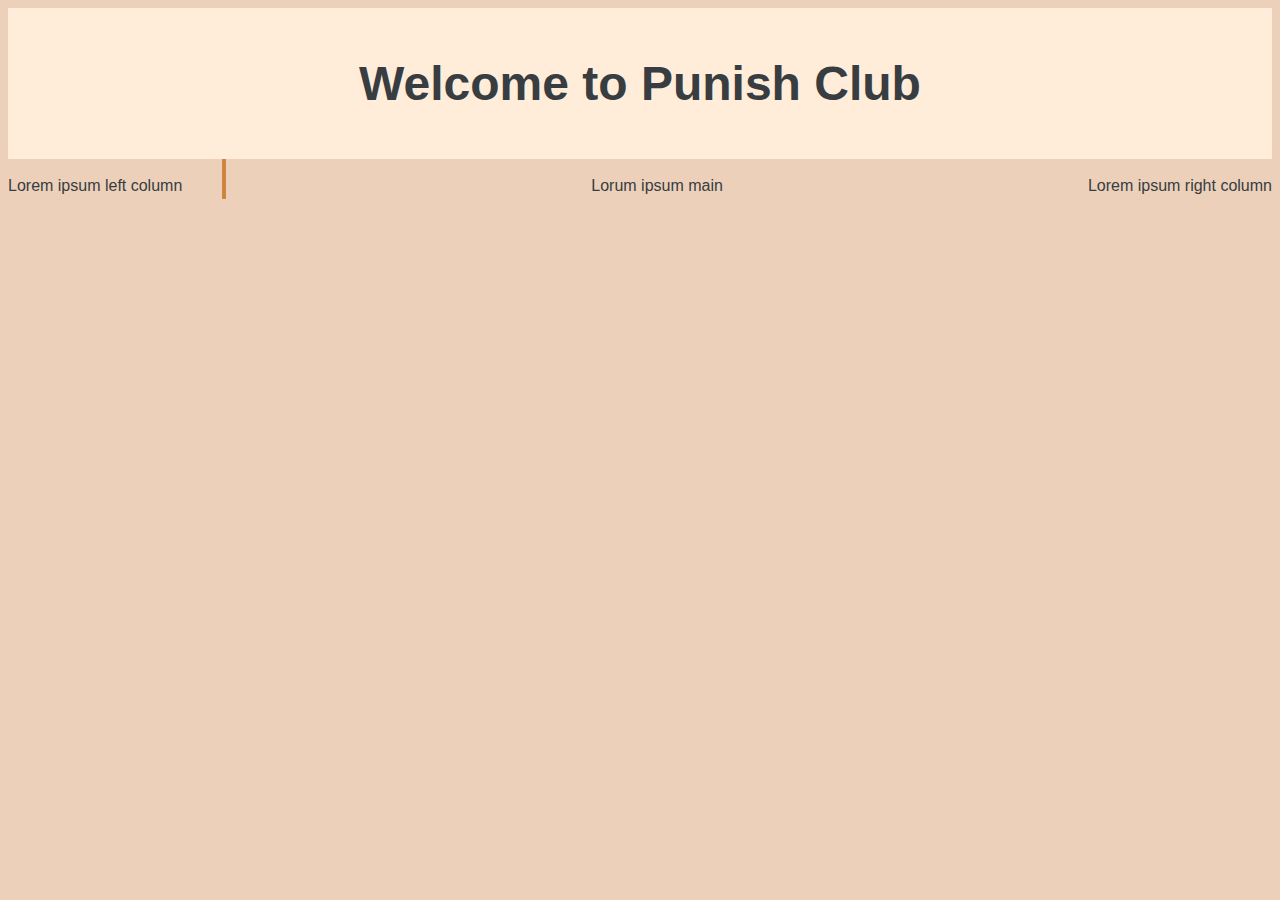
==== index.html @ 703b6fa6 "add html boilerplate and broken css. basic heading and column structure." ====
<!DOCTYPE html>
<html lang="en">

<head>
    <link rel="stylesheet" href="style.css">
    <meta charset="UTF-8">
    <meta http-equiv="X-UA-Compatible" content="IE=edge">
    <meta name="viewport" content="width=device-width, initial-scale=1.0">
    <title>punish.club</title>
</head>

<body>
    <div id="header">
        <h1 class="center">
            Welcome to Punish Club
        </h1>
        <div class="spacer">
        </div>
    </div>
    <div class="content">
        <div class="column" id="leftcol">
            <br>
            Lorem ipsum left column
        </div>
        <div class="main">
            <br>
            Lorum ipsum main
        </div>
        <div class="column" id="rightcol">
            <br>
            Lorem ipsum right column
        </div>
    </div>
</body>

</html>
---- style.css ----
* {
    font-family: Arial, Helvetica, sans-serif;
    color: #373d41;
}
body {
    background-color: rgb(236, 208, 185);
}
h1 {
    font-size: xxx-large;
    text-align: center;
}

h3 {
    font-size: x-large;
    color: #99aaaa;
    text-align: center;
}

img {
    width: 100%;
    height: auto;
}

#header {
    display: flex;
    background-color:rgb(255, 236, 217);
    padding-top: 16px;
    padding-bottom: 16px;
    margin: 0px;
    justify-content: center;
}

.spacer {
    height: 12px;
}

.content {
    display: flex;
    justify-content: space-between;
    height: 16px;
}

#leftcol {
    flex-basis: 15;
    height: 40px;
    padding-right: 40px;
    border-right:peru solid 4px ;
}

#main {
    flex-basis: 70;
}
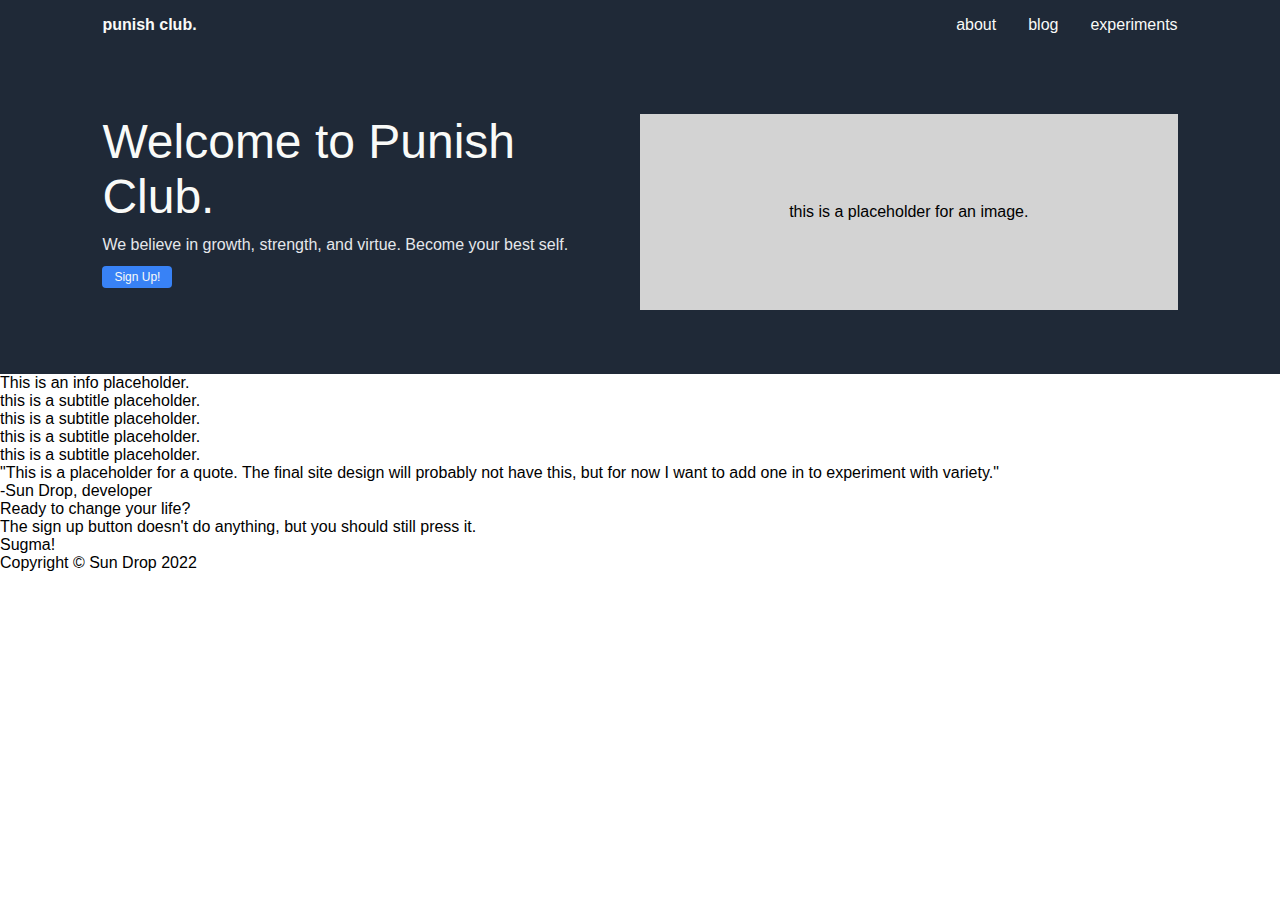
==== commit 8726cafd: "add index.html and style.css" ====
--- a/index.html
+++ b/index.html
@@ -6,30 +6,89 @@
     <meta charset="UTF-8">
     <meta http-equiv="X-UA-Compatible" content="IE=edge">
     <meta name="viewport" content="width=device-width, initial-scale=1.0">
-    <title>punish.club</title>
+    <title>Punish Club</title>
 </head>
 
 <body>
-    <div id="header">
-        <h1 class="center">
-            Welcome to Punish Club
-        </h1>
-        <div class="spacer">
+    <div class="header">
+        <div class="logo">
+            <a href="index.html">punish club.</a>
+        </div>
+        <ul class="header-links">
+            <li><a href="about.html">about</a></li>
+            <li><a href="./blog/blog.html">blog</a></li>
+            <li><a href="./experiments/experiments.html">experiments</a></li>
+        </ul>
+    </div>
+    <div class="grabber">
+        <div class="intro">
+            <div class="top">
+                Welcome to Punish Club.
+            </div>
+            <div class="sub">
+                We believe in growth, strength, and virtue. Become your best self.
+            </div>
+            <button class="signup">
+                Sign Up!
+            </button>
+        </div>
+        <div class="image">
+            this is a placeholder for an image.
         </div>
     </div>
-    <div class="content">
-        <div class="column" id="leftcol">
-            <br>
-            Lorem ipsum left column
+    <div class="info">
+        <div class="info-header">
+            This is an info placeholder.
         </div>
-        <div class="main">
-            <br>
-            Lorum ipsum main
+        <div class="info-pictures">
+            <div class="image-small">
+                <div class="sub">
+                    this is a subtitle placeholder.
+                </div>
+            </div>
+            <div class="image-small">
+                <div class="sub">
+                    this is a subtitle placeholder.
+                </div>
+            </div>
+            <div class="image-small">
+                <div class="sub">
+                    this is a subtitle placeholder.
+                </div>
+            </div>
+            <div class="image-small">
+                <div class="sub">
+                    this is a subtitle placeholder.
+                </div>
+            </div>
         </div>
-        <div class="column" id="rightcol">
-            <br>
-            Lorem ipsum right column
+    </div>
+    <div class="quote-section">
+        <div class="quote">
+            "This is a placeholder for a quote. The final site design will probably not have this, but for now I want to
+            add one in to experiment with variety."
         </div>
+        <div class="signed">
+            -Sun Drop, developer
+        </div>
+    </div>
+    <div class="action">
+        <div class="action-box">
+            <div class="divider">
+                <div class="action-top">
+                    Ready to change your life?
+                </div>
+                <div class="action-bottom">
+                    The sign up button doesn't do anything, but you should still press it.
+                </div>
+            </div>
+            <div class="signup">
+                Sugma!
+            </div>
+        </div>
+    </div>
+    <div class="footer">
+        Copyright © Sun Drop 2022
     </div>
 </body>
 
--- a/style.css
+++ b/style.css
@@ -1,52 +1,87 @@
-* {
-    font-family: Arial, Helvetica, sans-serif;
-    color: #373d41;
-}
 body {
-    background-color: rgb(236, 208, 185);
-}
-h1 {
-    font-size: xxx-large;
-    text-align: center;
+    display: flex;
+    flex-direction: column;
+    font-family:Verdana, Geneva, Tahoma, sans-serif;
+    margin: 0;
 }
 
-h3 {
-    font-size: x-large;
-    color: #99aaaa;
-    text-align: center;
+a {
+    text-decoration: none;
+    color: #f9faf8;
 }
 
-img {
-    width: 100%;
-    height: auto;
+.header {
+    display: flex;
+    flex-direction: row;
+    align-items: center;
+    justify-content: space-between;
+    padding-left: 8vw;
+    padding-right: 8vw;
+    background-color: #1f2937;
+    color: #f9faf8;
 }
 
-#header {
-    display: flex;
-    background-color:rgb(255, 236, 217);
-    padding-top: 16px;
-    padding-bottom: 16px;
-    margin: 0px;
-    justify-content: center;
+.logo {
+    font-weight: 600;
 }
 
-.spacer {
-    height: 12px;
+.header-links {
+    display: flex;
+    flex-direction: row;
+    gap: 32px;
+    list-style: none;
 }
 
-.content {
+.grabber {
+    background-color: #1f2937;
     display: flex;
+    flex-direction: row;
     justify-content: space-between;
-    height: 16px;
+    padding-left: 8vw;
+    padding-right: 8vw;
+    padding-top: 64px;
+    padding-bottom: 64px;
+    gap: 32px;
 }
 
-#leftcol {
-    flex-basis: 15;
-    height: 40px;
-    padding-right: 40px;
-    border-right:peru solid 4px ;
+.grabber .intro {
+    display: flex;
+    flex-direction: column;
+    justify-content: space-center;
+    gap: 12px;
+    min-height: 196px;
+    flex: 1
 }
 
-#main {
-    flex-basis: 70;
+.grabber .image {
+    background-color: lightgray;
+    max-height: 256px;
+    flex: 1;
+    display: flex;
+    justify-content: center;
+    align-items: center;
+    padding: 16px;
+}
+
+.grabber .intro .top {
+    font-size: 48px;
+    color: #f9faf8;
+}
+
+.grabber .intro .sub {
+    font-size: 16px;
+    color: #e5e7eb;
+}
+
+.grabber .intro .signup {
+    background-color: #3882f6;
+    border-radius: 4px;
+    border: 0px;
+    font-size: 12px;
+    color: #f9faf8;
+    padding-left: 12px;
+    padding-right: 12px;
+    padding-top: 4px;
+    padding-bottom: 4px;
+    align-self: flex-start;
 }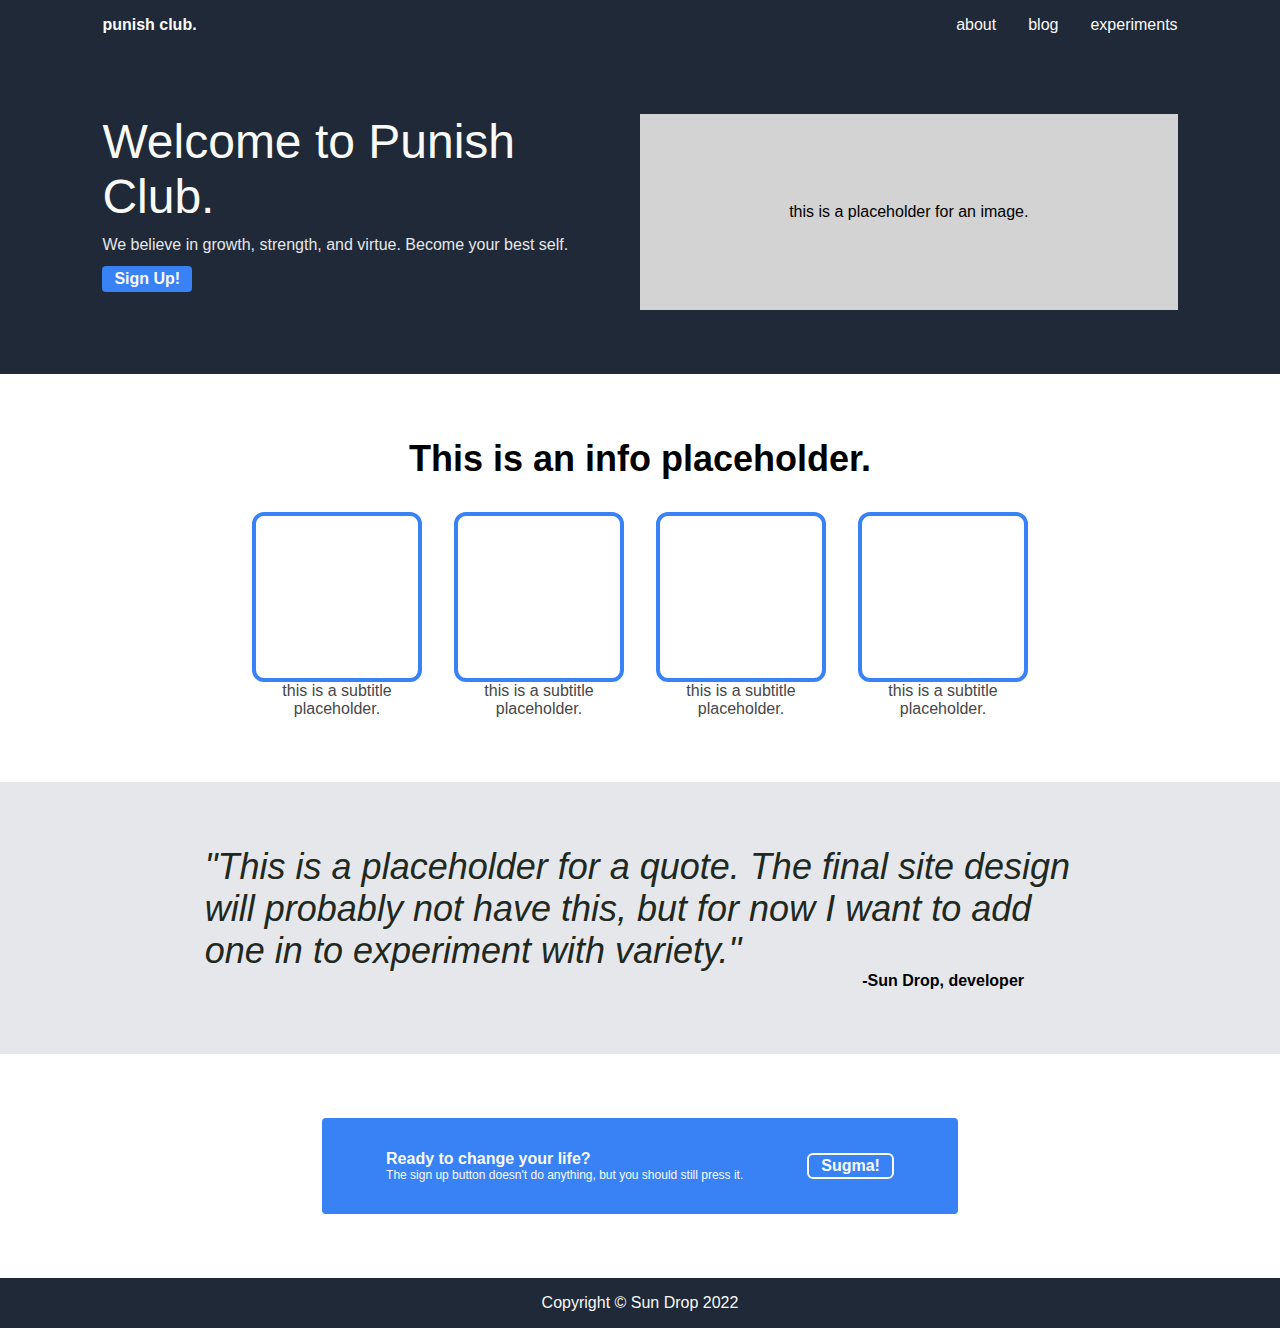
==== commit 615a8190: "complete style.css and index.html" ====
--- a/index.html
+++ b/index.html
@@ -42,21 +42,29 @@
         </div>
         <div class="info-pictures">
             <div class="image-small">
+                <div class="square">
+                </div>
                 <div class="sub">
                     this is a subtitle placeholder.
                 </div>
             </div>
             <div class="image-small">
+                <div class="square">
+                </div>
                 <div class="sub">
                     this is a subtitle placeholder.
                 </div>
             </div>
             <div class="image-small">
+                <div class="square">
+                </div>
                 <div class="sub">
                     this is a subtitle placeholder.
                 </div>
             </div>
             <div class="image-small">
+                <div class="square">
+                </div>
                 <div class="sub">
                     this is a subtitle placeholder.
                 </div>
--- a/style.css
+++ b/style.css
@@ -73,15 +73,141 @@
     color: #e5e7eb;
 }
 
-.grabber .intro .signup {
+.signup {
     background-color: #3882f6;
     border-radius: 4px;
     border: 0px;
-    font-size: 12px;
+    font-size: 16px;
+    font-weight: 600;
     color: #f9faf8;
     padding-left: 12px;
     padding-right: 12px;
     padding-top: 4px;
     padding-bottom: 4px;
     align-self: flex-start;
+}
+
+.info {
+    display: flex;
+    flex-direction: column;
+    align-items: center;
+    gap: 32px;
+    padding-left: 8vw;
+    padding-right: 8vw;
+    padding-top: 64px;
+    padding-bottom: 64px;
+}
+
+.info-header {
+    font-size: 36px;
+    font-weight: 700;
+}
+
+.info-pictures {
+    display: flex;
+    flex-shrink: 1;
+    max-width:100vw;
+    flex-direction: row;
+    gap: 32px;
+}
+
+
+.info .sub {
+    color: #45474b;
+    width: 18vh;
+    justify-content: center;
+    text-align: center;
+    display: flex;
+    flex-direction: row;
+    flex-wrap: wrap;
+}
+
+.image-small {
+    display: flex;
+    flex-shrink: 1;
+    flex-direction: column;
+    align-items: center;
+    max-width: 23vw;
+    justify-content: center;
+}
+
+.square {
+    height: 18vh;
+    width: 18vh;
+    flex-shrink: 1;
+    border: 4px solid #3882f6;
+    border-radius: 12px;
+}
+
+.quote-section {
+    background-color: #e5e7eb;
+    padding-top: 64px;
+    padding-bottom: 64px;
+    display: flex;
+    flex-direction: column;
+    justify-content: center;
+}
+
+.quote {
+    font-size: 36px;
+    color: #1f291f;
+    padding-left: 16vw;
+    padding-right: 16vw;
+    font-style: italic;
+    font-weight: 100;
+}
+
+.signed {
+    padding-right: 20vw;
+    text-align: right;
+    font-size: 16px;
+    font-weight: 700;
+}
+
+.action {
+    display: flex;
+    justify-content: center ;
+    align-items: center;
+}
+
+.action-box {
+    background-color: #3882f6;
+    border-radius: 4px;
+    margin-top: 64px;
+    margin-bottom: 64px;
+    margin-left: 32px;
+    margin-right: 32px;
+    padding: 32px;
+    padding-left: 64px;
+    padding-right: 64px;
+    display: flex;
+    flex-direction: row;
+    gap: 64px;
+    align-items: center;
+}
+
+.action-box .signup {
+    align-self: auto;
+    border: 2px solid;
+    border-color: #f9faf8;
+    border-radius: 6px;
+    padding-top: 2px;
+    padding-bottom: 2px;
+}
+
+.action-top {
+    color: #f9faf8;
+    font-weight: 600;
+}
+
+.action-bottom {
+    color: #f9faf8;
+    font-size: 12px;
+}
+
+.footer {
+    background-color: #1f2937;
+    color: #f9faf8;
+    text-align: center;
+    padding: 16px;
 }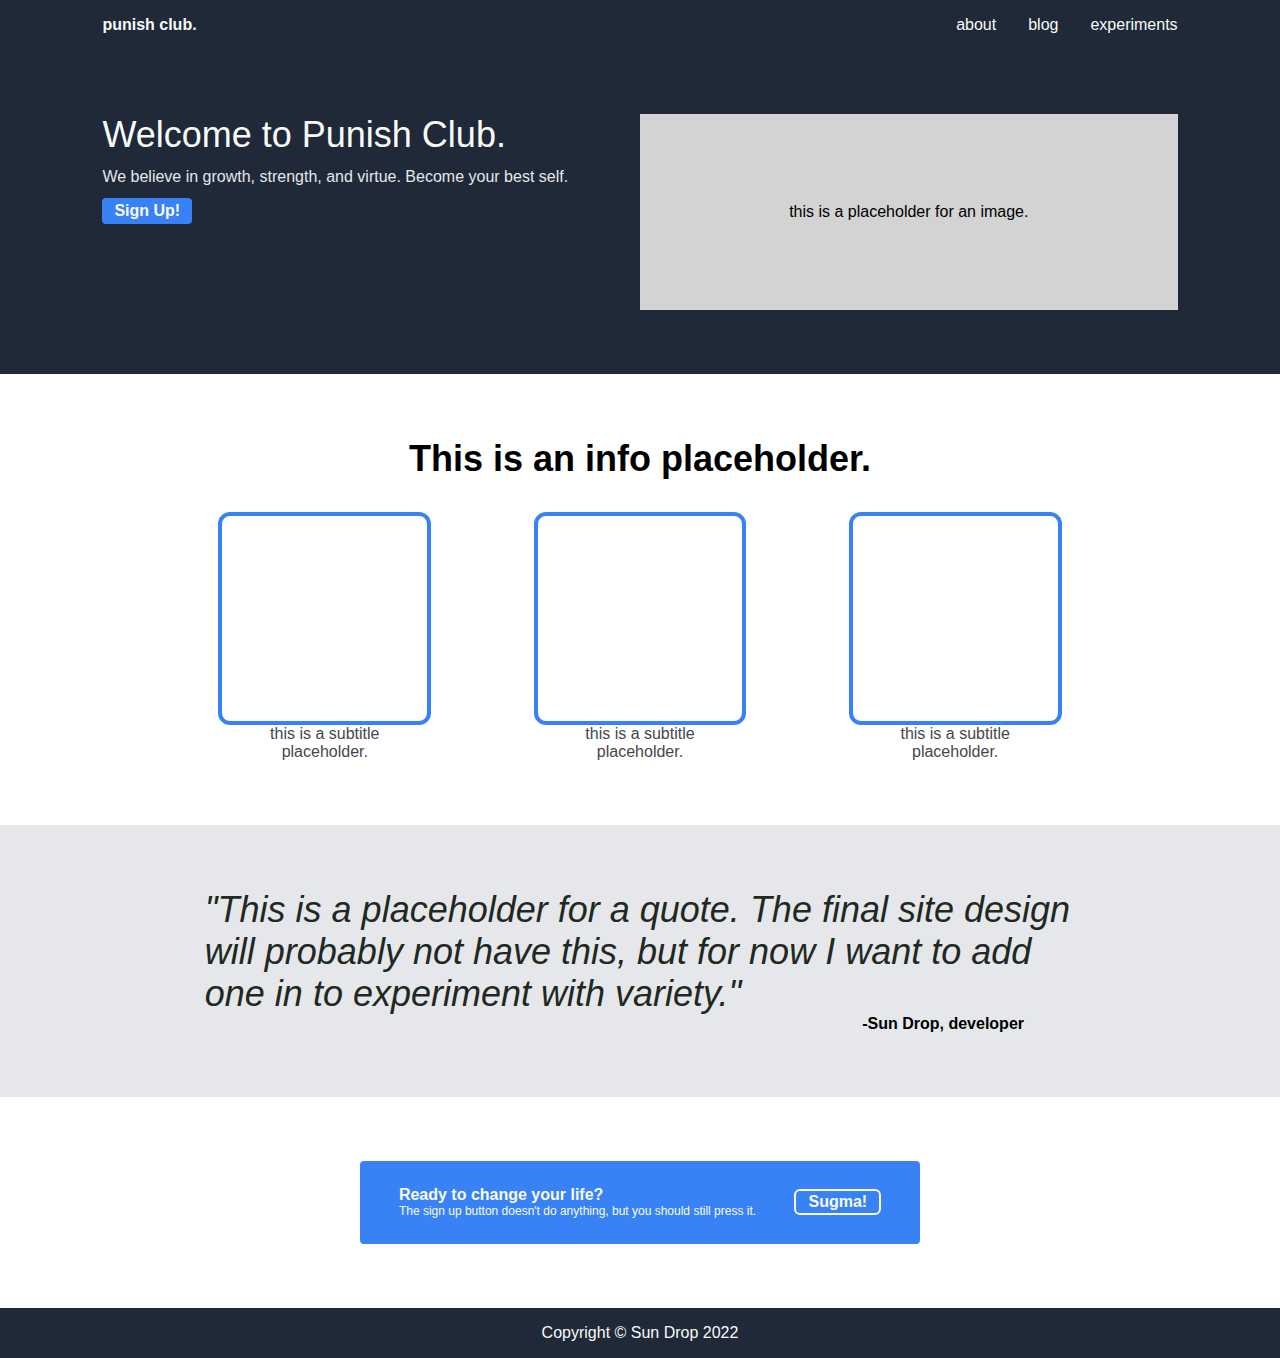
==== commit bf68a443: "update index.html and style.css" ====
--- a/index.html
+++ b/index.html
@@ -62,13 +62,6 @@
                     this is a subtitle placeholder.
                 </div>
             </div>
-            <div class="image-small">
-                <div class="square">
-                </div>
-                <div class="sub">
-                    this is a subtitle placeholder.
-                </div>
-            </div>
         </div>
     </div>
     <div class="quote-section">
--- a/style.css
+++ b/style.css
@@ -64,7 +64,7 @@
 }
 
 .grabber .intro .top {
-    font-size: 48px;
+    font-size: 36px;
     color: #f9faf8;
 }
 
@@ -108,13 +108,13 @@
     flex-shrink: 1;
     max-width:100vw;
     flex-direction: row;
-    gap: 32px;
+    gap: 8vw;
 }
 
 
 .info .sub {
     color: #45474b;
-    width: 18vh;
+    width: 16vh;
     justify-content: center;
     text-align: center;
     display: flex;
@@ -132,8 +132,8 @@
 }
 
 .square {
-    height: 18vh;
-    width: 18vh;
+    height: 16vw;
+    width: 16vw;
     flex-shrink: 1;
     border: 4px solid #3882f6;
     border-radius: 12px;
@@ -177,12 +177,12 @@
     margin-bottom: 64px;
     margin-left: 32px;
     margin-right: 32px;
-    padding: 32px;
-    padding-left: 64px;
-    padding-right: 64px;
-    display: flex;
-    flex-direction: row;
-    gap: 64px;
+    padding: 2vw;
+    padding-left: 3vw;
+    padding-right: 3vw;
+    display: flex;
+    flex-direction: row;
+    gap: 3vw;
     align-items: center;
 }
 
